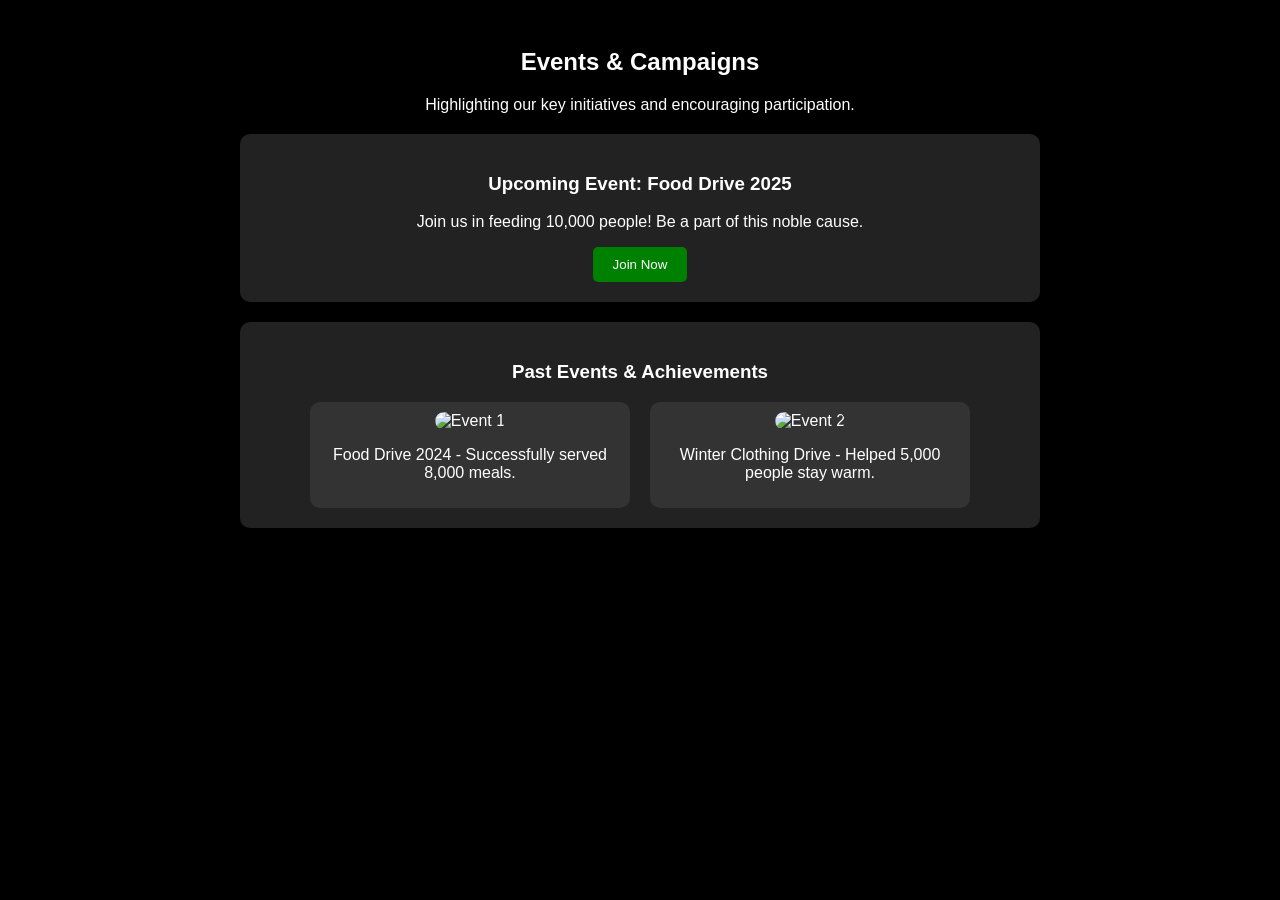
==== index.html @ 7c1dae9d "Add files via upload" ====
<!DOCTYPE html>
<html lang="en">
<head>
    <meta charset="UTF-8">
    <meta name="viewport" content="width=device-width, initial-scale=1.0">
    <title>Events & Campaigns</title>
    <link rel="stylesheet" href="styles.css">
    <style>
        body {
            background-color: black;
            color: white;
            font-family: Arial, sans-serif;
            text-align: center;
            padding: 20px;
        }
        .events-section {
            max-width: 800px;
            margin: auto;
        }
        .event, .past-events {
            background-color: #222;
            padding: 20px;
            margin: 20px 0;
            border-radius: 10px;
        }
        .countdown {
            font-size: 1.5em;
            margin: 10px 0;
        }
        .join-btn {
            background-color: green;
            color: white;
            padding: 10px 20px;
            border: none;
            cursor: pointer;
            border-radius: 5px;
        }
        .join-btn:hover {
            background-color: #0a5;
        }
        .event-gallery {
            display: flex;
            justify-content: center;
            gap: 20px;
            flex-wrap: wrap;
        }
        .past-event {
            background-color: #333;
            padding: 10px;
            border-radius: 10px;
            text-align: center;
            max-width: 300px;
        }
        .past-event img {
            width: 100%;
            border-radius: 10px;
        }
    </style>
</head>
<body>
    <section class="events-section">
        <h2>Events & Campaigns</h2>
        <p>Highlighting our key initiatives and encouraging participation.</p>

        <div class="event">
            <h3>Upcoming Event: Food Drive 2025</h3>
            <p>Join us in feeding 10,000 people! Be a part of this noble cause.</p>
            <div class="countdown" id="countdown"></div>
            <button class="join-btn">Join Now</button>
        </div>

        <div class="past-events">
            <h3>Past Events & Achievements</h3>
            <div class="event-gallery">
                <div class="past-event">
                    <img src="fd1.png" alt="Event 1">
                    <p>Food Drive 2024 - Successfully served 8,000 meals.</p>
                </div>
                <div class="past-event">
                    <img src="fd2.jpg" alt="Event 2">
                    <p>Winter Clothing Drive - Helped 5,000 people stay warm.</p>
                </div>
            </div>
        </div>
    </section>
</body>
</html>
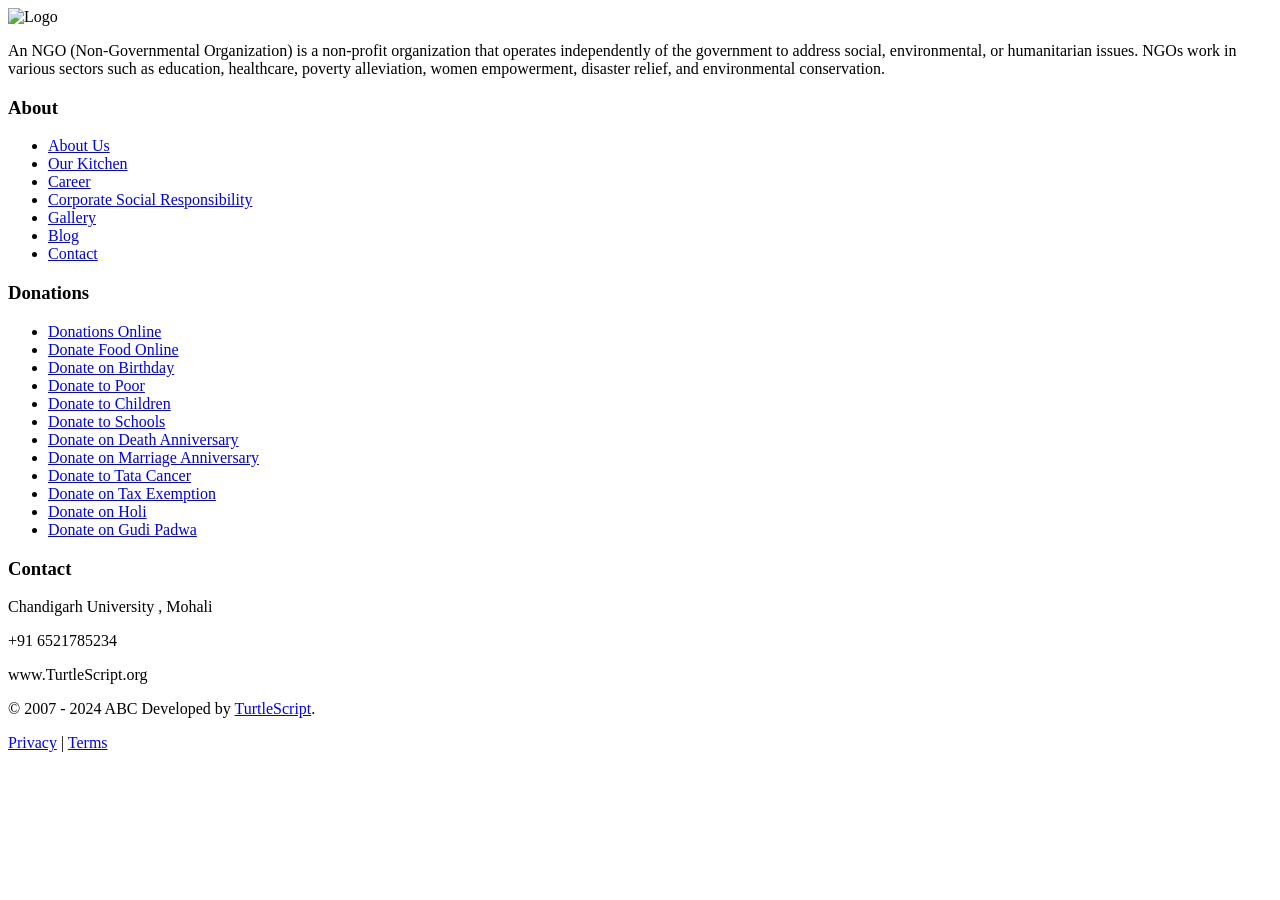
==== commit b69825eb: "Add files via upload" ====
--- a/index.html
+++ b/index.html
@@ -3,85 +3,66 @@
 <head>
     <meta charset="UTF-8">
     <meta name="viewport" content="width=device-width, initial-scale=1.0">
-    <title>Events & Campaigns</title>
-    <link rel="stylesheet" href="styles.css">
-    <style>
-        body {
-            background-color: black;
-            color: white;
-            font-family: Arial, sans-serif;
-            text-align: center;
-            padding: 20px;
-        }
-        .events-section {
-            max-width: 800px;
-            margin: auto;
-        }
-        .event, .past-events {
-            background-color: #222;
-            padding: 20px;
-            margin: 20px 0;
-            border-radius: 10px;
-        }
-        .countdown {
-            font-size: 1.5em;
-            margin: 10px 0;
-        }
-        .join-btn {
-            background-color: green;
-            color: white;
-            padding: 10px 20px;
-            border: none;
-            cursor: pointer;
-            border-radius: 5px;
-        }
-        .join-btn:hover {
-            background-color: #0a5;
-        }
-        .event-gallery {
-            display: flex;
-            justify-content: center;
-            gap: 20px;
-            flex-wrap: wrap;
-        }
-        .past-event {
-            background-color: #333;
-            padding: 10px;
-            border-radius: 10px;
-            text-align: center;
-            max-width: 300px;
-        }
-        .past-event img {
-            width: 100%;
-            border-radius: 10px;
-        }
-    </style>
+    <title>NGO Footer</title>
+    <link rel="stylesheet" href="style.css">
 </head>
 <body>
-    <section class="events-section">
-        <h2>Events & Campaigns</h2>
-        <p>Highlighting our key initiatives and encouraging participation.</p>
 
-        <div class="event">
-            <h3>Upcoming Event: Food Drive 2025</h3>
-            <p>Join us in feeding 10,000 people! Be a part of this noble cause.</p>
-            <div class="countdown" id="countdown"></div>
-            <button class="join-btn">Join Now</button>
+    <footer>
+        <div class="container">
+            <div class="footer-section about">
+                <img src="lorem.png" alt="Logo" class="logo">
+                <p>
+                    An NGO (Non-Governmental Organization) is a non-profit organization that operates independently of the government to address social, environmental, or humanitarian issues. NGOs work in various sectors such as education, healthcare, poverty alleviation, women empowerment, disaster relief, and environmental conservation.
+                </p>
+            </div>
+            
+            <div class="footer-section">
+                <h3>About</h3>
+                <ul>
+                    <li><a href="#">About Us</a></li>
+                    <li><a href="#">Our Kitchen</a></li>
+                    <li><a href="#">Career</a></li>
+                    <li><a href="#">Corporate Social Responsibility</a></li>
+                    <li><a href="#">Gallery</a></li>
+                    <li><a href="#">Blog</a></li>
+                    <li><a href="#">Contact</a></li>
+                </ul>
+            </div>
+
+            <div class="footer-section">
+                <h3>Donations</h3>
+                <ul>
+                    <li><a href="#">Donations Online</a></li>
+                    <li><a href="#">Donate Food Online</a></li>
+                    <li><a href="#">Donate on Birthday</a></li>
+                    <li><a href="#">Donate to Poor</a></li>
+                    <li><a href="#">Donate to Children</a></li>
+                    <li><a href="#">Donate to Schools</a></li>
+                    <li><a href="#">Donate on Death Anniversary</a></li>
+                    <li><a href="#">Donate on Marriage Anniversary</a></li>
+                    <li><a href="#">Donate to Tata Cancer</a></li>
+                    <li><a href="#">Donate on Tax Exemption</a></li>
+                    <li><a href="#">Donate on Holi</a></li>
+                    <li><a href="#">Donate on Gudi Padwa</a></li>
+                </ul>
+            </div>
+
+            <div class="footer-section contact">
+                <h3>Contact</h3>
+                <p><i class="fas fa-map-marker-alt"></i> Chandigarh University , Mohali</p>
+                <p><i class="fas fa-phone"></i> +91 6521785234</p>
+                <p><i class="fas fa-envelope"></i> www.TurtleScript.org</p>
+            </div>
         </div>
 
-        <div class="past-events">
-            <h3>Past Events & Achievements</h3>
-            <div class="event-gallery">
-                <div class="past-event">
-                    <img src="fd1.png" alt="Event 1">
-                    <p>Food Drive 2024 - Successfully served 8,000 meals.</p>
-                </div>
-                <div class="past-event">
-                    <img src="fd2.jpg" alt="Event 2">
-                    <p>Winter Clothing Drive - Helped 5,000 people stay warm.</p>
-                </div>
-            </div>
+        <div class="footer-bottom">
+            <p>© 2007 - 2024 ABC Developed by <a href="#">TurtleScript</a>.</p>
+            <p><a href="#">Privacy</a> | <a href="#">Terms</a></p>
         </div>
-    </section>
+        
+        
+    </footer>
+
 </body>
 </html>
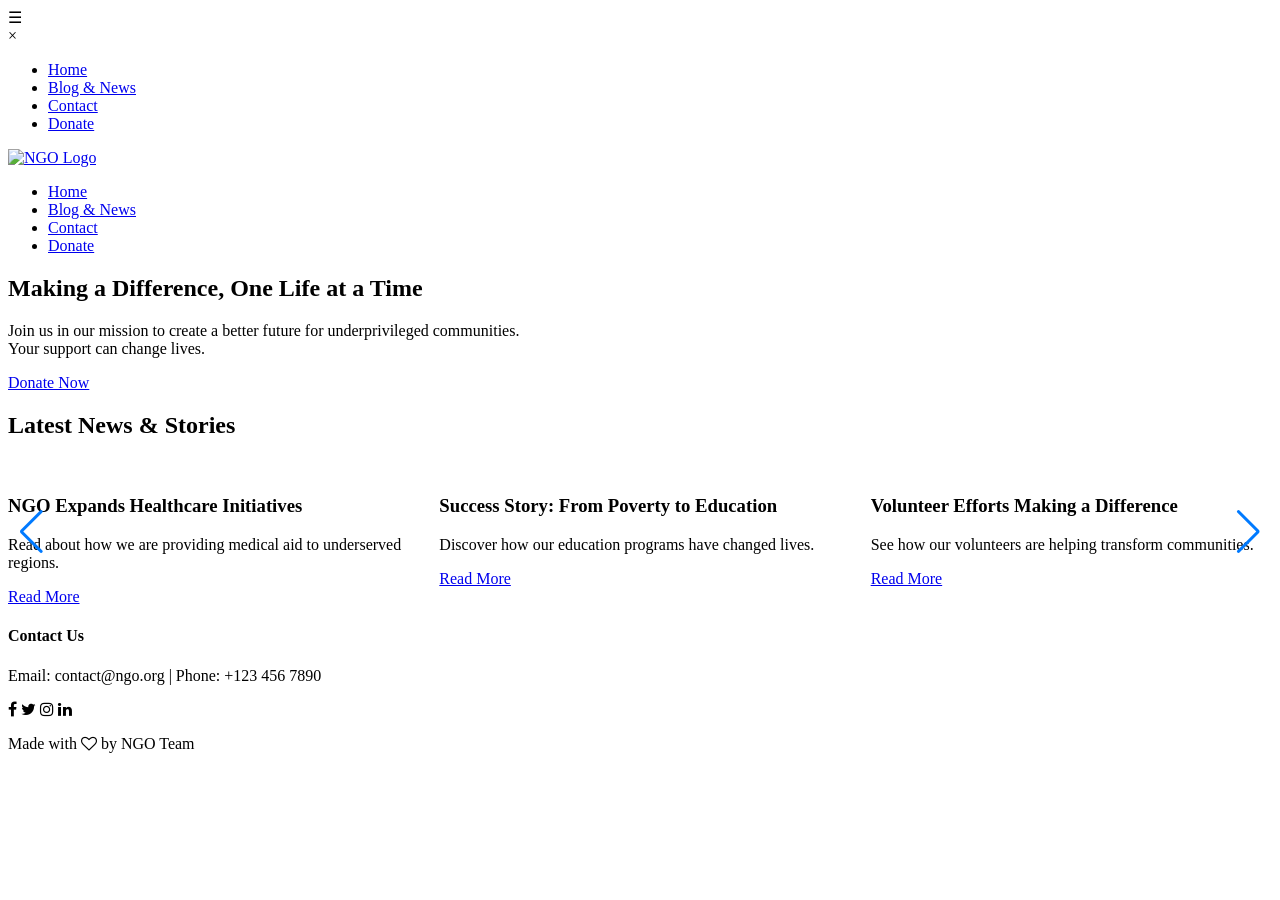
==== commit ff20487b: "Add files via upload" ====
--- a/index.html
+++ b/index.html
@@ -3,66 +3,148 @@
 <head>
     <meta charset="UTF-8">
     <meta name="viewport" content="width=device-width, initial-scale=1.0">
-    <title>NGO Footer</title>
-    <link rel="stylesheet" href="style.css">
+    <title>NGO Website</title>
+    <link rel="stylesheet" href="ngo.css">
+    <link rel="stylesheet" href="https://stackpath.bootstrapcdn.com/font-awesome/4.7.0/css/font-awesome.min.css">
+    <link rel="preconnect" href="https://fonts.googleapis.com">
+<link rel="stylesheet" href="https://cdn.jsdelivr.net/npm/swiper@11/swiper-bundle.min.css">
+<link href="https://fonts.googleapis.com/css2?family=Lora:wght@400;600&display=swap" rel="stylesheet">
+
 </head>
 <body>
+    
+    <div class="menu-toggle" onclick="toggleSidebar()">
+        &#9776; 
+      </div>
 
-    <footer>
-        <div class="container">
-            <div class="footer-section about">
-                <img src="lorem.png" alt="Logo" class="logo">
-                <p>
-                    An NGO (Non-Governmental Organization) is a non-profit organization that operates independently of the government to address social, environmental, or humanitarian issues. NGOs work in various sectors such as education, healthcare, poverty alleviation, women empowerment, disaster relief, and environmental conservation.
-                </p>
-            </div>
-            
-            <div class="footer-section">
-                <h3>About</h3>
+
+<div id="sidebar" class="sidebar closed" role="navigation" aria-label="Sidebar navigation">
+    <span class="close-btn" onclick="closeSidebar()" aria-label="Close Sidebar" role="button">&times;</span>
+    <ul>
+        <li><a href="index.html">Home</a></li>
+        <li><a href="blog.html">Blog & News</a></li>
+        <li><a href="contact.html">Contact</a></li>
+        <li><a href="donate.html" class="donate-btn">Donate</a></li>
+    </ul>
+</div>
+
+<div class="sidebar-overlay" id="sidebarOverlay" onclick="toggleSidebar()"></div>
+    <section class="header">
+        <nav>
+            <a href="index.html"> <img src="assets/logo_ngo.png" alt="NGO Logo"></a>
+            <div class="nav-links">
                 <ul>
-                    <li><a href="#">About Us</a></li>
-                    <li><a href="#">Our Kitchen</a></li>
-                    <li><a href="#">Career</a></li>
-                    <li><a href="#">Corporate Social Responsibility</a></li>
-                    <li><a href="#">Gallery</a></li>
-                    <li><a href="#">Blog</a></li>
-                    <li><a href="#">Contact</a></li>
+                    <li><a href="index.html">Home</a></li>
+                    <li><a href="blog.html">Blog & News</a></li>
+                    <li><a href="contact.html">Contact</a></li>
+                    <li><a href="donate.html" class="donate-btn">Donate</a></li>
                 </ul>
             </div>
+        </nav>
+        <div class="text-box">
+            <h1>Making a Difference, One Life at a Time</h1>
+            <p>Join us in our mission to create a better future for underprivileged communities.<br> Your support can change lives.</p>
+            <a href="donate.html" class="hero-btn">Donate Now</a>
+        </div>
+    </section>
 
-            <div class="footer-section">
-                <h3>Donations</h3>
-                <ul>
-                    <li><a href="#">Donations Online</a></li>
-                    <li><a href="#">Donate Food Online</a></li>
-                    <li><a href="#">Donate on Birthday</a></li>
-                    <li><a href="#">Donate to Poor</a></li>
-                    <li><a href="#">Donate to Children</a></li>
-                    <li><a href="#">Donate to Schools</a></li>
-                    <li><a href="#">Donate on Death Anniversary</a></li>
-                    <li><a href="#">Donate on Marriage Anniversary</a></li>
-                    <li><a href="#">Donate to Tata Cancer</a></li>
-                    <li><a href="#">Donate on Tax Exemption</a></li>
-                    <li><a href="#">Donate on Holi</a></li>
-                    <li><a href="#">Donate on Gudi Padwa</a></li>
-                </ul>
+    
+    <section class="blog">
+        <h1>Latest News & Stories</h1>
+        <div class="blog-slider-container"> 
+        <div class="swiper mySwiper">
+            <div class="swiper-wrapper">
+
+            
+                <div class="swiper-slide blog-col">
+                    <img src="assets/blog1.jpg" alt="">
+                    <h3>NGO Expands Healthcare Initiatives</h3>
+                    <p>Read about how we are providing medical aid to underserved regions.</p>
+                    <a href="#" class="read-more">Read More</a>
+                </div>
+                <div class="swiper-slide blog-col">
+                    <img src="assets/blog2.jpg" alt="">
+                    <h3>Success Story: From Poverty to Education</h3>
+                    <p>Discover how our education programs have changed lives.</p>
+                    <a href="#" class="read-more">Read More</a>
+                </div>
+                <div class="swiper-slide blog-col">
+                    <img src="assets/blog3.png" alt="">
+                    <h3>Volunteer Efforts Making a Difference</h3>
+                    <p>See how our volunteers are helping transform communities.</p>
+                    <a href="#" class="read-more">Read More</a>
+                </div>
+            <div class="swiper-slide blog-col">
+                <img src="assets/blog4.jpg" alt="">
+                <h3>New School Opened for Underprivileged Children</h3>
+                <p>Learn about our efforts in improving access to education.</p>
+                <a href="#" class="read-more">Read More</a>
             </div>
-
-            <div class="footer-section contact">
-                <h3>Contact</h3>
-                <p><i class="fas fa-map-marker-alt"></i> Chandigarh University , Mohali</p>
-                <p><i class="fas fa-phone"></i> +91 6521785234</p>
-                <p><i class="fas fa-envelope"></i> www.TurtleScript.org</p>
+            <div class="swiper-slide blog-col">
+                <img src="assets/blog5.jpg" alt="">
+                <h3>Emergency Relief for Flood Victims</h3>
+                <p>We provided food and shelter to hundreds of displaced families.</p>
+                <a href="#" class="read-more">Read More</a>
             </div>
         </div>
+        <div class="swiper-button-prev"></div>
+        <div class="swiper-button-next"></div>
+    </div>
+   
+    </div>
+    </section>
 
-        <div class="footer-bottom">
-            <p>© 2007 - 2024 ABC Developed by <a href="#">TurtleScript</a>.</p>
-            <p><a href="#">Privacy</a> | <a href="#">Terms</a></p>
+    <section class="footer">
+        <h4>Contact Us</h4>
+        <p>Email: contact@ngo.org | Phone: +123 456 7890</p>
+        <div class="icons">
+            <i class="fa fa-facebook"></i>
+            <i class="fa fa-twitter"></i>
+            <i class="fa fa-instagram"></i>
+            <i class="fa fa-linkedin"></i>
         </div>
-        
-        
-    </footer>
+        <p>Made with <i class="fa fa-heart-o"></i> by NGO Team</p>
+    </section>
+<script src="https://cdn.jsdelivr.net/npm/swiper@11/swiper-bundle.min.js"></script>
+<script>
+    var swiper = new Swiper(".mySwiper", {
+        slidesPerView: 3,
+        slidesPerGroup: 3,
+        spaceBetween: 30,
+        loop: true,
+        centeredSlides: false,
+        navigation: {
+            nextEl: ".swiper-button-next",
+            prevEl: ".swiper-button-prev",
+        },
+        breakpoints: {
+            1024: { 
+                slidesPerView: 3,
+                slidesPerGroup: 3,
+                spaceBetween: 30
+            },
+            768: { 
+                slidesPerView: 2,
+                slidesPerGroup: 2,
+                spaceBetween: 20
+            },
+            480: { 
+                slidesPerView: 1,
+                slidesPerGroup: 1,
+                spaceBetween: 10
+            }
+        }
+    });
+    function toggleSidebar() {
+  const sidebar = document.getElementById('sidebar');
+  const overlay = document.getElementById('sidebarOverlay');
+  sidebar.classList.toggle('closed');
+  overlay.classList.toggle('active');
+}
+
+
+</script>
+
 
 </body>
-</html>
+</html>
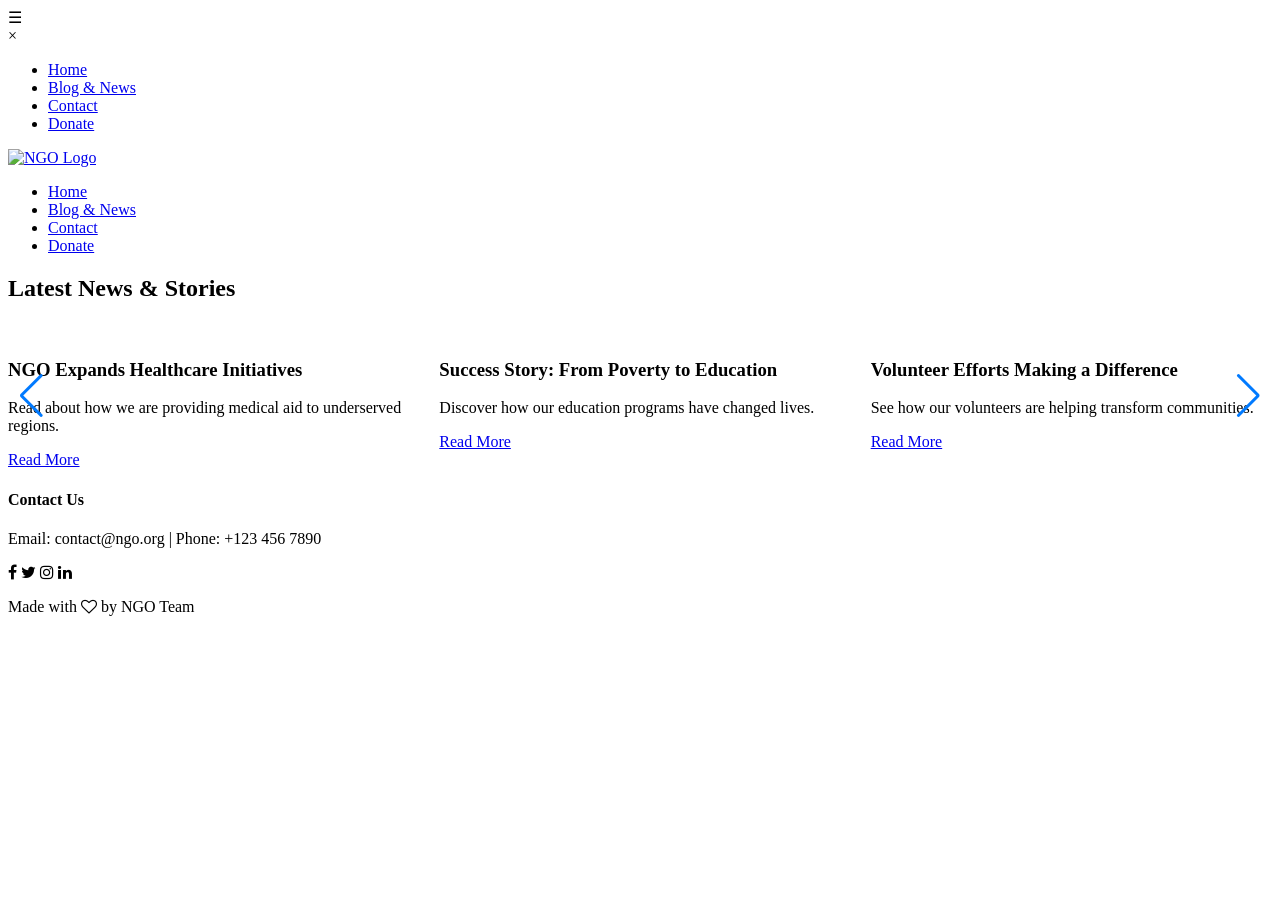
==== commit 879c23ea: "Update index.html" ====
--- a/index.html
+++ b/index.html
@@ -41,11 +41,6 @@
                 </ul>
             </div>
         </nav>
-        <div class="text-box">
-            <h1>Making a Difference, One Life at a Time</h1>
-            <p>Join us in our mission to create a better future for underprivileged communities.<br> Your support can change lives.</p>
-            <a href="donate.html" class="hero-btn">Donate Now</a>
-        </div>
     </section>
 
     
@@ -147,4 +142,4 @@
 
 
 </body>
-</html>+</html>
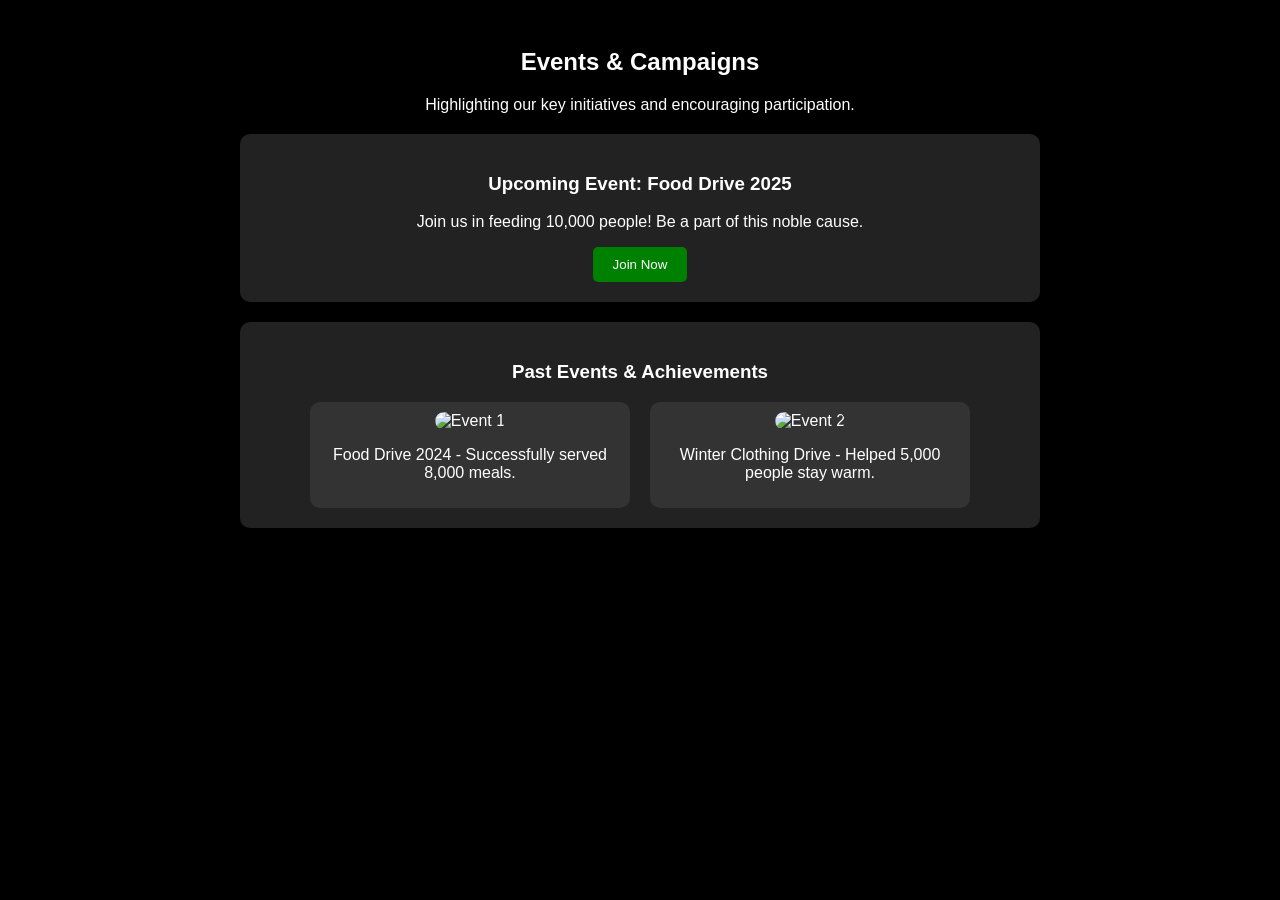
==== commit 060d269f: "Merge 7c1dae9d68f624282eb77e57b3c31d55d4d557e9 into 90335fd8518bd130a9596ee4b6994346f9d6b7a0" ====
--- a/index.html
+++ b/index.html
@@ -3,143 +3,85 @@
 <head>
     <meta charset="UTF-8">
     <meta name="viewport" content="width=device-width, initial-scale=1.0">
-    <title>NGO Website</title>
-    <link rel="stylesheet" href="ngo.css">
-    <link rel="stylesheet" href="https://stackpath.bootstrapcdn.com/font-awesome/4.7.0/css/font-awesome.min.css">
-    <link rel="preconnect" href="https://fonts.googleapis.com">
-<link rel="stylesheet" href="https://cdn.jsdelivr.net/npm/swiper@11/swiper-bundle.min.css">
-<link href="https://fonts.googleapis.com/css2?family=Lora:wght@400;600&display=swap" rel="stylesheet">
-
+    <title>Events & Campaigns</title>
+    <link rel="stylesheet" href="styles.css">
+    <style>
+        body {
+            background-color: black;
+            color: white;
+            font-family: Arial, sans-serif;
+            text-align: center;
+            padding: 20px;
+        }
+        .events-section {
+            max-width: 800px;
+            margin: auto;
+        }
+        .event, .past-events {
+            background-color: #222;
+            padding: 20px;
+            margin: 20px 0;
+            border-radius: 10px;
+        }
+        .countdown {
+            font-size: 1.5em;
+            margin: 10px 0;
+        }
+        .join-btn {
+            background-color: green;
+            color: white;
+            padding: 10px 20px;
+            border: none;
+            cursor: pointer;
+            border-radius: 5px;
+        }
+        .join-btn:hover {
+            background-color: #0a5;
+        }
+        .event-gallery {
+            display: flex;
+            justify-content: center;
+            gap: 20px;
+            flex-wrap: wrap;
+        }
+        .past-event {
+            background-color: #333;
+            padding: 10px;
+            border-radius: 10px;
+            text-align: center;
+            max-width: 300px;
+        }
+        .past-event img {
+            width: 100%;
+            border-radius: 10px;
+        }
+    </style>
 </head>
 <body>
-    
-    <div class="menu-toggle" onclick="toggleSidebar()">
-        &#9776; 
-      </div>
+    <section class="events-section">
+        <h2>Events & Campaigns</h2>
+        <p>Highlighting our key initiatives and encouraging participation.</p>
 
+        <div class="event">
+            <h3>Upcoming Event: Food Drive 2025</h3>
+            <p>Join us in feeding 10,000 people! Be a part of this noble cause.</p>
+            <div class="countdown" id="countdown"></div>
+            <button class="join-btn">Join Now</button>
+        </div>
 
-<div id="sidebar" class="sidebar closed" role="navigation" aria-label="Sidebar navigation">
-    <span class="close-btn" onclick="closeSidebar()" aria-label="Close Sidebar" role="button">&times;</span>
-    <ul>
-        <li><a href="index.html">Home</a></li>
-        <li><a href="blog.html">Blog & News</a></li>
-        <li><a href="contact.html">Contact</a></li>
-        <li><a href="donate.html" class="donate-btn">Donate</a></li>
-    </ul>
-</div>
-
-<div class="sidebar-overlay" id="sidebarOverlay" onclick="toggleSidebar()"></div>
-    <section class="header">
-        <nav>
-            <a href="index.html"> <img src="assets/logo_ngo.png" alt="NGO Logo"></a>
-            <div class="nav-links">
-                <ul>
-                    <li><a href="index.html">Home</a></li>
-                    <li><a href="blog.html">Blog & News</a></li>
-                    <li><a href="contact.html">Contact</a></li>
-                    <li><a href="donate.html" class="donate-btn">Donate</a></li>
-                </ul>
-            </div>
-        </nav>
-    </section>
-
-    
-    <section class="blog">
-        <h1>Latest News & Stories</h1>
-        <div class="blog-slider-container"> 
-        <div class="swiper mySwiper">
-            <div class="swiper-wrapper">
-
-            
-                <div class="swiper-slide blog-col">
-                    <img src="assets/blog1.jpg" alt="">
-                    <h3>NGO Expands Healthcare Initiatives</h3>
-                    <p>Read about how we are providing medical aid to underserved regions.</p>
-                    <a href="#" class="read-more">Read More</a>
+        <div class="past-events">
+            <h3>Past Events & Achievements</h3>
+            <div class="event-gallery">
+                <div class="past-event">
+                    <img src="fd1.png" alt="Event 1">
+                    <p>Food Drive 2024 - Successfully served 8,000 meals.</p>
                 </div>
-                <div class="swiper-slide blog-col">
-                    <img src="assets/blog2.jpg" alt="">
-                    <h3>Success Story: From Poverty to Education</h3>
-                    <p>Discover how our education programs have changed lives.</p>
-                    <a href="#" class="read-more">Read More</a>
+                <div class="past-event">
+                    <img src="fd2.jpg" alt="Event 2">
+                    <p>Winter Clothing Drive - Helped 5,000 people stay warm.</p>
                 </div>
-                <div class="swiper-slide blog-col">
-                    <img src="assets/blog3.png" alt="">
-                    <h3>Volunteer Efforts Making a Difference</h3>
-                    <p>See how our volunteers are helping transform communities.</p>
-                    <a href="#" class="read-more">Read More</a>
-                </div>
-            <div class="swiper-slide blog-col">
-                <img src="assets/blog4.jpg" alt="">
-                <h3>New School Opened for Underprivileged Children</h3>
-                <p>Learn about our efforts in improving access to education.</p>
-                <a href="#" class="read-more">Read More</a>
-            </div>
-            <div class="swiper-slide blog-col">
-                <img src="assets/blog5.jpg" alt="">
-                <h3>Emergency Relief for Flood Victims</h3>
-                <p>We provided food and shelter to hundreds of displaced families.</p>
-                <a href="#" class="read-more">Read More</a>
             </div>
         </div>
-        <div class="swiper-button-prev"></div>
-        <div class="swiper-button-next"></div>
-    </div>
-   
-    </div>
     </section>
-
-    <section class="footer">
-        <h4>Contact Us</h4>
-        <p>Email: contact@ngo.org | Phone: +123 456 7890</p>
-        <div class="icons">
-            <i class="fa fa-facebook"></i>
-            <i class="fa fa-twitter"></i>
-            <i class="fa fa-instagram"></i>
-            <i class="fa fa-linkedin"></i>
-        </div>
-        <p>Made with <i class="fa fa-heart-o"></i> by NGO Team</p>
-    </section>
-<script src="https://cdn.jsdelivr.net/npm/swiper@11/swiper-bundle.min.js"></script>
-<script>
-    var swiper = new Swiper(".mySwiper", {
-        slidesPerView: 3,
-        slidesPerGroup: 3,
-        spaceBetween: 30,
-        loop: true,
-        centeredSlides: false,
-        navigation: {
-            nextEl: ".swiper-button-next",
-            prevEl: ".swiper-button-prev",
-        },
-        breakpoints: {
-            1024: { 
-                slidesPerView: 3,
-                slidesPerGroup: 3,
-                spaceBetween: 30
-            },
-            768: { 
-                slidesPerView: 2,
-                slidesPerGroup: 2,
-                spaceBetween: 20
-            },
-            480: { 
-                slidesPerView: 1,
-                slidesPerGroup: 1,
-                spaceBetween: 10
-            }
-        }
-    });
-    function toggleSidebar() {
-  const sidebar = document.getElementById('sidebar');
-  const overlay = document.getElementById('sidebarOverlay');
-  sidebar.classList.toggle('closed');
-  overlay.classList.toggle('active');
-}
-
-
-</script>
-
-
 </body>
 </html>
